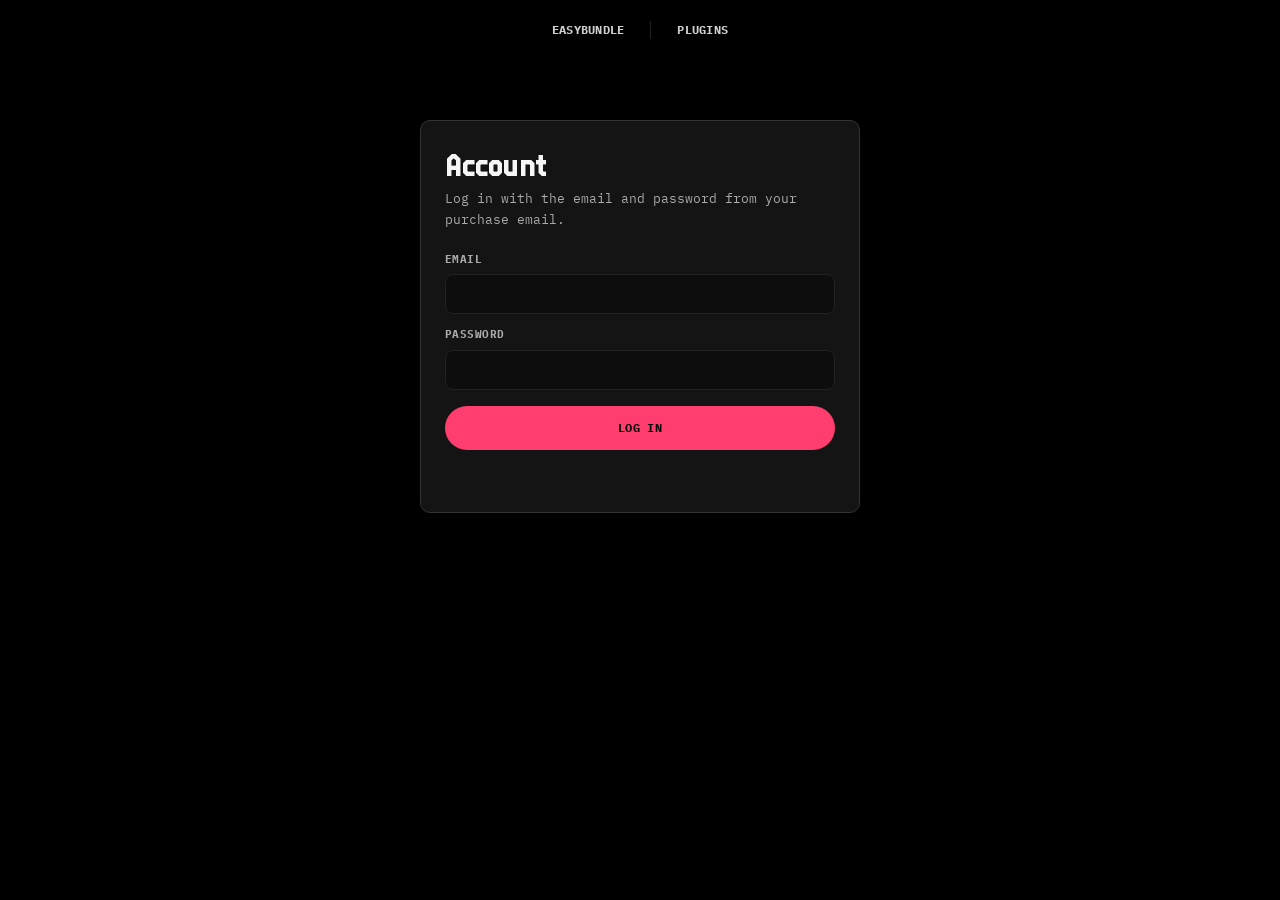
==== account.html @ e0dc14c1 "Initial commit: EASYBUNDLE site" ====
<!DOCTYPE html>
<html lang="en">
<head>
  <meta charset="utf-8" />
  <meta name="viewport" content="width=device-width, initial-scale=1" />
  <title>Account — EASYBUNDLE</title>
  <link rel="icon" href="assets/logo.png" type="image/png" />
  <link href="https://fonts.googleapis.com/css2?family=Inter:wght@400;600;700&family=IBM+Plex+Mono:wght@400;700&display=swap" rel="stylesheet" />
  <link rel="stylesheet" href="styles.css" />
</head>
<body>
  <a class="skip" href="#account">Account</a>
  <nav class="rail" aria-label="Site">
    <div class="rail__inner">
      <a href="/">EASYBUNDLE</a>
      <span class="rail__divider"></span>
      <a href="/#plugins">Plugins</a>
    </div>
  </nav>

  <main class="account-page" id="account">
    <div class="account-card" id="loginCard">
      <h1>Account</h1>
      <p class="lede">Log in with the email and password from your purchase email.</p>
      <form class="checkout__form" id="loginForm">
        <div class="checkout__field">
          <label for="loginEmail">Email</label>
          <input id="loginEmail" name="email" type="email" autocomplete="username" required />
        </div>
        <div class="checkout__field">
          <label for="loginPass">Password</label>
          <input id="loginPass" name="password" type="password" autocomplete="current-password" required />
        </div>
        <button class="checkout__submit" type="submit">Log in</button>
        <p class="checkout__status" id="loginStatus" aria-live="polite"></p>
      </form>
    </div>

    <div class="account-card" id="dashCard" hidden>
      <h1>Your license</h1>
      <p class="lede" id="dashHello"></p>
      <dl class="account-meta">
        <div>
          <dt>Email</dt>
          <dd id="dashEmail"></dd>
        </div>
        <div>
          <dt>License key</dt>
          <dd id="dashLicense"></dd>
        </div>
        <div>
          <dt>Plugins</dt>
          <dd id="dashPlugins"></dd>
        </div>
        <div>
          <dt>Purchased</dt>
          <dd id="dashDate"></dd>
        </div>
      </dl>
      <button class="checkout__submit" type="button" id="logoutBtn" style="margin-top:20px;background:#2a2a2a;color:#f5f5f5">Log out</button>
    </div>
  </main>

  <script>
    const loginCard = document.getElementById("loginCard");
    const dashCard = document.getElementById("dashCard");
    const statusEl = document.getElementById("loginStatus");

    function showUser(user) {
      loginCard.hidden = true;
      dashCard.hidden = false;
      document.getElementById("dashHello").textContent =
        `Hi ${user.first_name} — your EASYBUNDLE seat is active.`;
      document.getElementById("dashEmail").textContent = user.email;
      document.getElementById("dashLicense").textContent = user.license_key;
      document.getElementById("dashPlugins").textContent = (user.plugins || []).join(" · ");
      document.getElementById("dashDate").textContent = user.created_at
        ? new Date(user.created_at).toLocaleString()
        : "—";
    }

    async function refresh() {
      try {
        const res = await fetch("/api/me", { credentials: "same-origin" });
        if (!res.ok) return;
        const data = await res.json();
        if (data.ok) showUser(data.user);
      } catch (_) {}
    }

    document.getElementById("loginForm").addEventListener("submit", async (e) => {
      e.preventDefault();
      statusEl.textContent = "Signing in…";
      statusEl.className = "checkout__status";
      const body = {
        email: document.getElementById("loginEmail").value.trim(),
        password: document.getElementById("loginPass").value,
      };
      try {
        const res = await fetch("/api/login", {
          method: "POST",
          headers: { "Content-Type": "application/json" },
          credentials: "same-origin",
          body: JSON.stringify(body),
        });
        const data = await res.json();
        if (!res.ok || !data.ok) {
          statusEl.textContent = data.error || "Login failed";
          statusEl.className = "checkout__status is-error";
          return;
        }
        showUser(data.user);
      } catch (err) {
        statusEl.textContent = "Server offline — run: python3 server/app.py";
        statusEl.className = "checkout__status is-error";
      }
    });

    document.getElementById("logoutBtn").addEventListener("click", async () => {
      await fetch("/api/logout", { method: "POST", credentials: "same-origin" });
      dashCard.hidden = true;
      loginCard.hidden = false;
    });

    refresh();
  </script>
</body>
</html>
---- styles.css ----
@import url('https://fonts.googleapis.com/css2?family=Inter:wght@300;400;500;600;700;800&display=swap');

@font-face {
  font-family: "VideoCond";
  src: url("assets/fonts/VideoCond-Bold.ttf") format("truetype");
  font-weight: 700;
  font-style: normal;
  font-display: swap;
}

/* ═══════════════════════════════════════════════════════════
   EASYBUNDLE — EASYUI2 Design System
   Tokens → Tokens.h (Colour / Layout / Anim)
   ═══════════════════════════════════════════════════════════ */

:root {
  /* ── Tokens::Colour ── */
  --bg:             #000000;
  --chrome-stroke:  #222222;
  --header-rule:    #2a2a2a;
  --text-primary:   #f5f5f5;
  --text-secondary: #cfcfcf;
  --text-muted:     #aaaaaa;
  --text-on-accent: #0a0a0a;
  --chip-off:       #1e1e1e;
  --track-dark:     #1f1f1f;
  --dial-face:      #0d0d0d;
  --dial-ring:      #222222;
  --slider-idle:    #6e6e6e;
  --about-card:     #141414;
  --about-stroke:   #333333;

  /* ── Plugin accents ── */
  --metroom:        #FFD12D;
  --caesar:         #FF3D6E;
  --capsule-modern: #49FEFF;
  --reflect:        #FF4AA1;
  --slope:          #804AFF;
  --buy:            #FF3D6E;

  /* ── Tokens::Layout ── */
  --chrome-corner:  10px;
  --chip-h:         28px;
  --chip-gap:       10px;
  --chip-pad-x:     12px;
  --header-pad-x:   18px;

  /* ── Tokens::Anim ── */
  --row-show:       0.18s;
  --row-hide:       0.30s;
  --gs-slot:        0.24s;
  --about-fade:     0.18s;

  /* ── Typography ── */
  --display: "VideoCond", "Arial Narrow", sans-serif;
  --body:    "Inter", -apple-system, BlinkMacSystemFont, sans-serif;
  --mono:    "IBM Plex Mono", ui-monospace, monospace;

  /* ── Radii ── */
  --radius-chip: 14px;
  --radius-card: var(--chrome-corner);
  --radius-pill: 999px;
}

/* ══════════════════════════════════════════════
   RESET & BASE
   ══════════════════════════════════════════════ */
*, *::before, *::after { box-sizing: border-box; margin: 0; padding: 0; }
html { scroll-behavior: smooth; }

body {
  background: var(--bg);
  color: var(--text-primary);
  font-family: var(--body);
  font-size: 15px;
  line-height: 1.6;
  -webkit-font-smoothing: antialiased;
  -moz-osx-font-smoothing: grayscale;
  overflow-x: hidden;
}

a { color: inherit; text-decoration: none; }

/* Anchored sections clear the floating nav */
[id] { scroll-margin-top: 84px; }

.skip {
  position: absolute; left: -999px; top: 0;
  background: var(--text-primary); color: var(--bg);
  padding: 8px 16px; z-index: 100;
  border-radius: var(--radius-card);
}
.skip:focus { left: 12px; top: 12px; }

.wrap {
  width: min(1160px, calc(100% - 48px));
  margin: 0 auto;
}

/* ══════════════════════════════════════════════
   FLOATING NAV — bare chips, no backing plate
   Links styled as ToggleButton chips (chipOff fill)
   ══════════════════════════════════════════════ */
.rail {
  position: fixed;
  top: 16px;
  left: 50%;
  transform: translateX(-50%);
  z-index: 100;
  transition: transform 0.35s cubic-bezier(0.25, 0.46, 0.45, 0.94);
}
.rail.is-hidden {
  transform: translateX(-50%) translateY(-200%);
  pointer-events: none;
}

.rail__inner {
  display: flex;
  gap: var(--chip-gap);
  align-items: center;
  justify-content: center;
  /* overflow visible so oval morph bulge isn't clipped */
  overflow: visible;
}

/* Nav — oval morph chips (paintOvalButtonOverParent) */
.rail a {
  --btn-ink: var(--text-secondary);
  position: relative;
  flex: 0 0 auto;
  padding: 0 var(--chip-pad-x);
  height: var(--chip-h);
  display: inline-flex;
  align-items: center;
  justify-content: center;
  font-size: 12px;
  font-weight: 700;
  font-family: var(--mono);
  color: var(--btn-ink);
  border: none;
  border-radius: 0;
  background: transparent;
  white-space: nowrap;
  letter-spacing: 0.02em;
  text-transform: uppercase;
  cursor: pointer;
  overflow: visible;
  isolation: isolate;
}
.rail a.is-active {
  --btn-ink: var(--text-on-accent);
}

/* Lang switch — one morph chip; hover expands to fit EN + RU */
.rail__langs {
  position: relative;
  flex: 0 0 auto;
  height: var(--chip-h);
  width: 44px;
  isolation: isolate;
  overflow: visible;
}
.rail__langs .chip__canvas {
  z-index: 0;
}
.rail__langs-inner {
  position: relative;
  z-index: 1;
  display: flex;
  align-items: stretch;
  gap: var(--chip-gap);
  height: 100%;
  width: 100%;
  overflow: hidden;
}
.rail__langs .rail__lang {
  flex: 1 1 0;
  min-width: 0;
  height: 100%;
  padding: 0;
  margin: 0;
  border: none;
  background: transparent;
  /* Hit target only — label painted on canvas after morph fill */
  color: transparent;
  -webkit-text-fill-color: transparent;
  font-size: 12px;
  font-weight: 700;
  font-family: var(--mono);
  letter-spacing: 0.02em;
  text-transform: uppercase;
  cursor: pointer;
  white-space: nowrap;
}
/* Collapsed: only active lang is clickable (full chip) */
.rail__langs:not(.is-open) .rail__langs-inner {
  display: block;
}
.rail__langs:not(.is-open) .rail__lang {
  position: absolute;
  inset: 0;
  pointer-events: none;
}
.rail__langs:not(.is-open) .rail__lang.is-active {
  pointer-events: auto;
}
.rail__langs.is-open .rail__lang {
  position: relative;
  inset: auto;
  pointer-events: auto;
}

.rail__divider {
  display: inline-block;
  flex: 0 0 auto;
  width: 1px;
  height: 18px;
  background: var(--chrome-stroke);
  margin: 0 4px;
}

/* ══════════════════════════════════════════════
   HERO — pure black, no gradient, no logo
   ══════════════════════════════════════════════ */
.hero {
  position: relative;
  min-height: 100svh;
  display: flex;
  flex-direction: column;
  align-items: center;
  justify-content: center;
  overflow: visible;
  background: var(--bg);
  padding: 120px 20px 80px;
}

.hero__stage {
  text-align: center;
  max-width: 800px;
}

/* Title: VideoCond Bold — same face as plugin titles */
.hero__brand {
  margin: 0;
  font-family: var(--display);
  font-size: clamp(3.6rem, 12vw, 7rem);
  letter-spacing: 0.02em;
  line-height: 0.9;
  font-weight: 700;
  color: var(--text-primary);
  animation: rise 1s 0.1s cubic-bezier(0.16, 1, 0.3, 1) both;
}

.hero__line {
  margin: 24px auto 0;
  max-width: 32rem;
  color: var(--text-muted);
  font-size: 1.05rem;
  font-weight: 400;
  line-height: 1.6;
  font-family: var(--mono);
  animation: rise 1s 0.25s cubic-bezier(0.16, 1, 0.3, 1) both;
}

.hero__cta {
  display: flex;
  gap: var(--chip-gap);
  justify-content: center;
  flex-wrap: wrap;
  margin-top: 40px;
  animation: rise 1s 0.4s cubic-bezier(0.16, 1, 0.3, 1) both;
}

.hero__by {
  position: absolute;
  bottom: 28px; left: 0; right: 0;
  text-align: center;
  color: var(--text-muted);
  font-size: 12px;
  font-weight: 700;
  letter-spacing: 0.06em;
  text-transform: uppercase;
  font-family: var(--mono);
}
.hero__by a { color: var(--text-secondary); transition: color var(--row-show); }
.hero__by a:hover { color: var(--text-primary); }


/* Rail item with FREE badge */
.rail__item {
  position: relative;
  display: inline-flex;
  align-items: center;
  justify-content: center;
}
.rail__free {
  position: absolute;
  bottom: -12px;
  left: 50%;
  transform: translateX(-50%);
  font-size: 8px;
  font-weight: 700;
  font-family: var(--mono);
  letter-spacing: 0.08em;
  text-transform: uppercase;
  white-space: nowrap;
  animation: freePulse 2.5s ease-in-out infinite;
}
.rail__item:nth-child(4) .rail__free {
  animation-delay: 0s;
}
.rail__item:nth-child(5) .rail__free {
  animation-delay: 1.3s;
}
@keyframes freePulse {
  0%, 100% { opacity: 0.4; transform: translateX(-50%) scale(1); }
  15% { opacity: 1; transform: translateX(-50%) scale(1.2); }
  30% { opacity: 0.5; transform: translateX(-50%) scale(1); }
  45% { opacity: 1; transform: translateX(-50%) scale(1.15); }
  60% { opacity: 0.4; transform: translateX(-50%) scale(1); }
}

/* ══════════════════════════════════════════════
   BUTTONS — EasyUI2 oval morph chips
   paintOvalButtonOverParent + tickUiAnimations
   Shape drawn on canvas; label stays on rest bounds.
   ══════════════════════════════════════════════ */
.btn {
  --btn-ink: var(--text-secondary);
  position: relative;
  display: inline-flex;
  align-items: center;
  justify-content: center;
  height: var(--chip-h);
  padding: 0 var(--chip-pad-x);
  border: none;
  background: transparent;
  color: var(--btn-ink);
  text-decoration: none;
  font-family: var(--mono);
  font-size: 12px;
  font-weight: 700;
  letter-spacing: 0.02em;
  text-transform: uppercase;
  border-radius: 0;
  cursor: pointer;
  overflow: visible;
  isolation: isolate;
}
.btn--primary {
  --btn-ink: var(--text-on-accent);
}
.btn--buy {
  --btn-ink: var(--text-on-accent);
}
.btn--ghost {
  --btn-ink: var(--text-secondary);
}

/* Canvas paints the morphing pill; label does not press/morph */
.chip__canvas {
  position: absolute;
  left: 50%;
  top: 50%;
  transform: translate(-50%, -50%);
  pointer-events: none;
  z-index: 0;
}
.chip__label {
  position: relative;
  z-index: 1;
}

/* ══════════════════════════════════════════════
   KEYFRAMES
   ══════════════════════════════════════════════ */
@keyframes rise {
  from { opacity: 0; transform: translateY(20px); }
  to   { opacity: 1; transform: translateY(0); }
}

/* ══════════════════════════════════════════════
   SECTIONS — header-rule dividers (paintChrome)
   ══════════════════════════════════════════════ */
.stack {
  padding: 120px 0;
  position: relative;
}
.stack::before {
  content: "";
  position: absolute;
  top: 0; left: 0; right: 0;
  height: 1px;
  background: var(--header-rule);
}

.section-title {
  margin: 0 0 20px;
  font-family: var(--display);
  font-size: clamp(2rem, 5vw, 3.2rem);
  font-weight: 700;
  line-height: 1;
  letter-spacing: 0.02em;
  color: var(--text-primary);
}

.section-lead {
  margin: 0;
  max-width: 38rem;
  color: var(--text-muted);
  font-family: var(--mono);
  font-size: 13px;
  line-height: 1.7;
}

/* ══════════════════════════════════════════════
   PLUGIN SECTIONS
   ══════════════════════════════════════════════ */
.plugin {
  padding: 120px 0;
  position: relative;
}
.plugin::before {
  content: "";
  position: absolute;
  top: 0; left: 0; right: 0;
  height: 1px;
  background: var(--header-rule);
}

.plugin__grid {
  display: grid;
  grid-template-columns: 1fr 1fr;
  gap: 60px;
  align-items: center;
}
.plugin__grid--flip .plugin__copy { order: 2; }
.plugin__grid--flip .plugin__shot { order: 1; }

.plugin__role {
  margin: 0 0 10px;
  font-size: 12px;
  font-weight: 700;
  font-family: var(--mono);
  letter-spacing: 0.04em;
  text-transform: uppercase;
  color: var(--accent);
}

.plugin__name {
  margin: 0 0 20px;
  font-family: var(--display);
  font-size: clamp(2.4rem, 5vw, 3.4rem);
  font-weight: 700;
  line-height: 1;
  letter-spacing: 0.02em;
  color: var(--text-primary);
}

.plugin__sound {
  margin: 0 0 16px;
  color: var(--text-secondary);
  font-family: var(--mono);
  font-size: 13px;
  font-weight: 500;
  max-width: 34rem;
  line-height: 1.6;
}

.plugin__desc {
  margin: 0 0 24px;
  color: var(--text-muted);
  font-family: var(--mono);
  font-size: 13px;
  max-width: 34rem;
  line-height: 1.6;
}

.plugin__pros {
  margin: 0; padding: 0;
  list-style: none;
  display: grid;
  gap: 10px;
  max-width: 34rem;
}
.plugin__pros li {
  position: relative;
  padding-left: 20px;
  color: var(--text-secondary);
  font-family: var(--mono);
  font-size: 12px;
  line-height: 1.5;
}
.plugin__pros li strong {
  color: var(--text-primary);
  font-weight: 600;
}
.plugin__pros li::before {
  content: "";
  position: absolute;
  left: 0; top: 6px;
  width: 6px; height: 6px;
  border-radius: 50%;
  background: var(--accent);
  box-shadow: 0 0 8px var(--accent);
}

.plugin__shot { margin: 0; min-width: 0; }

/* Scroll reveal — staggered fade-up */
.plugin__copy > * {
  opacity: 0;
  transform: translateY(32px);
  transition: opacity 0.7s cubic-bezier(0.16, 1, 0.3, 1),
              transform 0.7s cubic-bezier(0.16, 1, 0.3, 1);
}
.plugin__shot {
  opacity: 0;
  filter: blur(20px);
  transition: opacity 0.9s cubic-bezier(0.16, 1, 0.3, 1),
              filter 0.9s cubic-bezier(0.16, 1, 0.3, 1);
}
.plugin.is-inview .plugin__copy > * {
  opacity: 1;
  transform: none;
}
.plugin.is-inview .plugin__shot {
  opacity: 1;
  filter: blur(0);
}
/* Stagger children */
.plugin.is-inview .plugin__role   { transition-delay: 0s; }
.plugin.is-inview .plugin__name   { transition-delay: 0.08s; }
.plugin.is-inview .plugin__sound  { transition-delay: 0.16s; }
.plugin.is-inview .plugin__pros   { transition-delay: 0.24s; }
.plugin.is-inview .plugin__shot   { transition-delay: 0.15s; }

/* ══════════════════════════════════════════════
   PLUGIN SCREENSHOT — real UI shots
   chromeCorner radius + inner edge vignette
   ══════════════════════════════════════════════ */
.shot {
  position: relative;
  max-width: 460px;
  height: 300px;
  margin: 0 auto;
  display: flex;
  align-items: center;
  justify-content: center;
  transform: perspective(1200px) rotateY(-3deg) rotateX(1deg);
  transition: transform 0.6s cubic-bezier(0.16, 1, 0.3, 1),
              box-shadow 0.6s ease;
  box-shadow: 0 20px 60px rgba(0, 0, 0, 0.6);
}
.plugin__grid--flip .shot {
  transform: perspective(1200px) rotateY(3deg) rotateX(1deg);
}
.plugin.is-inview .shot {
  transform: perspective(1200px) rotateY(0) rotateX(0);
  box-shadow:
    0 24px 80px rgba(0, 0, 0, 0.5),
    0 0 40px color-mix(in srgb, var(--accent) 6%, transparent);
}

.shot img {
  display: block;
  max-width: 100%;
  max-height: 100%;
  object-fit: contain;
  border-radius: var(--chrome-corner);
  border: 1px solid rgba(255, 255, 255, 0.10);
  background: var(--bg);
}

/* Soft inner darkening along the edges */
.shot::after {
  content: "";
  position: absolute;
  inset: 0;
  border-radius: inherit;
  pointer-events: none;
  box-shadow: inset 0 0 42px 10px rgba(0, 0, 0, 0.55);
}

/* ══════════════════════════════════════════════
   STACK SECTION
   ══════════════════════════════════════════════ */
.stack__list {
  margin: 28px 0 0;
  padding: 0;
  list-style: none;
  display: grid;
  gap: 12px;
  max-width: 40rem;
  font-size: 14px;
  font-weight: 500;
  font-family: var(--mono);
}
.stack__list span { font-weight: 700; }
.stack__list i { font-style: normal; }
.stack__tip {
  margin: 28px 0 0;
  color: var(--text-muted);
  font-family: var(--mono);
  font-size: 13px;
  max-width: 36rem;
}

/* ══════════════════════════════════════════════
   FOOTER — chrome-stroke top border
   ══════════════════════════════════════════════ */
.footer {
  border-top: 1px solid var(--chrome-stroke);
  padding: 48px 0 56px;
}
.footer__inner {
  display: flex;
  justify-content: space-between;
  align-items: flex-end;
  gap: 16px;
  flex-wrap: wrap;
}
.footer strong {
  font-family: var(--display);
  font-size: 1.4rem;
  font-weight: 700;
  letter-spacing: 0.02em;
  color: var(--text-primary);
}
.footer p {
  margin: 4px 0 0;
  color: var(--text-muted);
  font-family: var(--mono);
  font-size: 12px;
}
.footer a { color: var(--text-secondary); transition: color var(--row-show); }
.footer a:hover { color: var(--text-primary); }

/* ══════════════════════════════════════════════
   RESPONSIVE
   ══════════════════════════════════════════════ */
@media (max-width: 900px) {
  .plugin__grid,
  .plugin__grid--flip {
    grid-template-columns: 1fr;
  }
  .plugin__grid--flip .plugin__copy,
  .plugin__grid--flip .plugin__shot { order: initial; }
  .shot { transform: none !important; }
  .rail {
    left: 50%;
    transform: translateX(-50%);
    width: auto;
  }
  .rail.is-hidden {
    transform: translateX(-50%) translateY(-200%);
    pointer-events: none;
  }
}

/* ══════════════════════════════════════════════
   CHECKOUT MODAL
   ══════════════════════════════════════════════ */
.checkout {
  position: fixed;
  inset: 0;
  z-index: 200;
  display: grid;
  place-items: center;
  padding: 24px;
  opacity: 0;
  visibility: hidden;
  pointer-events: none;
  transition: opacity 0.18s ease, visibility 0.18s ease;
}
.checkout.is-open {
  opacity: 1;
  visibility: visible;
  pointer-events: auto;
}
.checkout__scrim {
  position: absolute;
  inset: 0;
  background: rgba(0, 0, 0, 0.78);
}
.checkout__panel {
  position: relative;
  width: min(440px, 100%);
  max-height: min(90vh, 720px);
  overflow: auto;
  background: var(--about-card);
  border: 1px solid var(--about-stroke);
  border-radius: var(--chrome-corner);
  padding: 28px 24px 24px;
  scrollbar-width: thin;
}
.checkout__close {
  position: absolute;
  top: 12px;
  right: 12px;
  width: 32px;
  height: 32px;
  border: none;
  background: transparent;
  color: var(--text-muted);
  font-size: 20px;
  cursor: pointer;
  line-height: 1;
}
.checkout__close:hover { color: var(--text-primary); }
.checkout__eyebrow {
  margin: 0 0 6px;
  font-family: var(--mono);
  font-size: 11px;
  font-weight: 700;
  letter-spacing: 0.08em;
  text-transform: uppercase;
  color: var(--buy);
}
.checkout__title {
  margin: 0 0 8px;
  font-family: var(--display);
  font-size: 2rem;
  line-height: 1;
  letter-spacing: 0.02em;
}
.checkout__price {
  margin: 0 0 20px;
  font-family: var(--mono);
  font-size: 13px;
  color: var(--text-muted);
}
.checkout__price strong {
  color: var(--text-primary);
  font-size: 18px;
}
.checkout__form {
  display: grid;
  gap: 12px;
}
.checkout__row {
  display: grid;
  gap: 12px;
}
@media (min-width: 520px) {
  .checkout__row--2 { grid-template-columns: 1fr 1fr; }
}
.checkout__field {
  display: grid;
  gap: 6px;
}
.checkout__field label {
  font-family: var(--mono);
  font-size: 11px;
  font-weight: 700;
  letter-spacing: 0.04em;
  text-transform: uppercase;
  color: var(--text-muted);
}
.checkout__field input,
.checkout__field select {
  height: 40px;
  padding: 0 12px;
  border: 1px solid var(--chrome-stroke);
  border-radius: 8px;
  background: #0d0d0d;
  color: var(--text-primary);
  font-family: var(--body);
  font-size: 14px;
  outline: none;
}
.checkout__field input:focus,
.checkout__field select:focus {
  border-color: var(--buy);
}
.checkout__check {
  display: flex;
  gap: 10px;
  align-items: flex-start;
  font-size: 13px;
  color: var(--text-secondary);
  line-height: 1.4;
}
.checkout__check input {
  margin-top: 3px;
  accent-color: var(--buy);
}
.checkout__submit {
  margin-top: 4px;
  width: 100%;
  height: 44px;
  border: none;
  border-radius: 999px;
  background: var(--buy);
  color: var(--text-on-accent);
  font-family: var(--mono);
  font-size: 12px;
  font-weight: 700;
  letter-spacing: 0.04em;
  text-transform: uppercase;
  cursor: pointer;
}
.checkout__submit:disabled {
  opacity: 0.55;
  cursor: wait;
}
.checkout__submit:hover:not(:disabled) {
  filter: brightness(1.06);
}
.checkout__note {
  margin: 0;
  font-size: 12px;
  color: var(--text-muted);
  line-height: 1.5;
}
.checkout__status {
  margin: 8px 0 0;
  min-height: 1.2em;
  font-family: var(--mono);
  font-size: 12px;
  color: var(--text-secondary);
}
.checkout__status.is-error { color: #ff6b6b; }
.checkout__status.is-ok { color: #3ddc84; }
.checkout__done {
  display: none;
  gap: 12px;
}
.checkout.is-done .checkout__form { display: none; }
.checkout.is-done .checkout__done { display: grid; }
.checkout__done code {
  display: block;
  padding: 10px 12px;
  background: #0d0d0d;
  border: 1px solid var(--chrome-stroke);
  border-radius: 8px;
  font-family: var(--mono);
  font-size: 12px;
  word-break: break-all;
  color: var(--text-primary);
}
.checkout__done a {
  color: var(--buy);
  text-decoration: underline;
}

.footer__inner > a {
  font-family: var(--mono);
  font-size: 12px;
  font-weight: 700;
  letter-spacing: 0.04em;
  text-transform: uppercase;
  color: var(--text-muted);
}
.footer__inner > a:hover { color: var(--text-primary); }

/* Account page */
.account-page {
  min-height: 100svh;
  padding: 120px 20px 80px;
}
.account-card {
  width: min(440px, 100%);
  margin: 0 auto;
  background: var(--about-card);
  border: 1px solid var(--about-stroke);
  border-radius: var(--chrome-corner);
  padding: 28px 24px;
}
.account-card h1 {
  margin: 0 0 8px;
  font-family: var(--display);
  font-size: 2rem;
  line-height: 1;
}
.account-card .lede {
  margin: 0 0 20px;
  color: var(--text-muted);
  font-size: 13px;
  font-family: var(--mono);
}
.account-card .checkout__form { margin-top: 8px; }
.account-meta {
  display: grid;
  gap: 10px;
  margin-top: 16px;
}
.account-meta dt {
  font-family: var(--mono);
  font-size: 11px;
  font-weight: 700;
  letter-spacing: 0.04em;
  text-transform: uppercase;
  color: var(--text-muted);
}
.account-meta dd {
  margin: 0;
  font-family: var(--mono);
  font-size: 13px;
  color: var(--text-primary);
  word-break: break-all;
}

@media (max-width: 600px) {
  .hero__brand { font-size: clamp(2.8rem, 14vw, 4rem); }
  .hero__cta { flex-direction: column; align-items: center; }
  .hero__cta .btn { width: 100%; max-width: 280px; }
}

@media (prefers-reduced-motion: reduce) {
  *, *::before, *::after {
    animation: none !important;
    transition: none !important;
  }
}
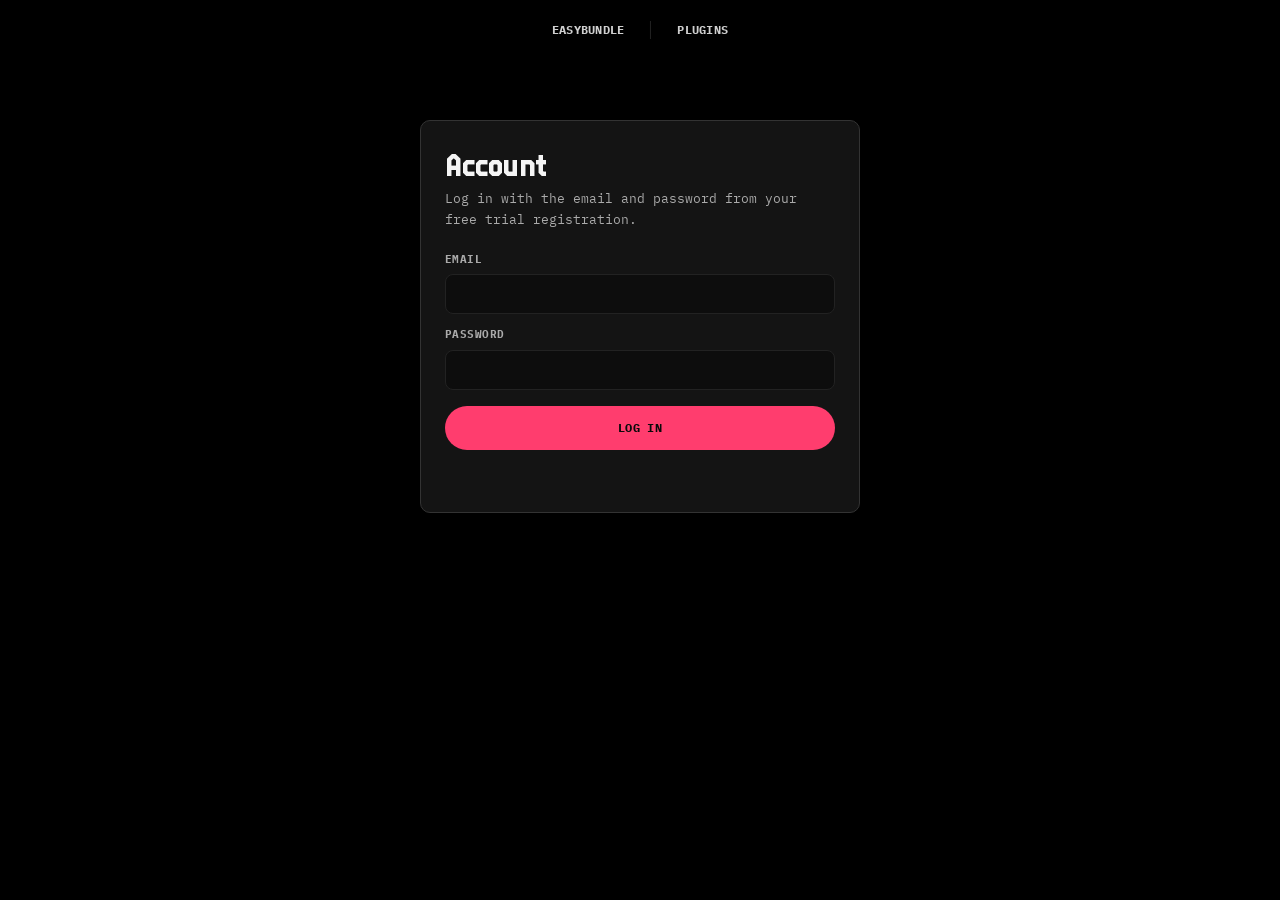
==== commit 21b54976: "Remove payment: free registration grants 3-month trial license" ====
--- a/account.html
+++ b/account.html
@@ -21,7 +21,7 @@
   <main class="account-page" id="account">
     <div class="account-card" id="loginCard">
       <h1>Account</h1>
-      <p class="lede">Log in with the email and password from your purchase email.</p>
+      <p class="lede">Log in with the email and password from your free trial registration.</p>
       <form class="checkout__form" id="loginForm">
         <div class="checkout__field">
           <label for="loginEmail">Email</label>
@@ -53,11 +53,16 @@
           <dd id="dashPlugins"></dd>
         </div>
         <div>
-          <dt>Purchased</dt>
+          <dt>License valid until</dt>
+          <dd id="dashExpiry"></dd>
+        </div>
+        <div>
+          <dt>Registered</dt>
           <dd id="dashDate"></dd>
         </div>
       </dl>
       <button class="checkout__submit" type="button" id="logoutBtn" style="margin-top:20px;background:#2a2a2a;color:#f5f5f5">Log out</button>
+      <a class="checkout__submit" id="adminLink" href="/admin.html" hidden style="margin-top:12px;display:block;text-align:center">God mode →</a>
     </div>
   </main>
 
@@ -70,13 +75,23 @@
       loginCard.hidden = true;
       dashCard.hidden = false;
       document.getElementById("dashHello").textContent =
-        `Hi ${user.first_name} — your EASYBUNDLE seat is active.`;
+        `Hi ${user.first_name} — your free EASYBUNDLE trial is active.`;
       document.getElementById("dashEmail").textContent = user.email;
       document.getElementById("dashLicense").textContent = user.license_key;
       document.getElementById("dashPlugins").textContent = (user.plugins || []).join(" · ");
       document.getElementById("dashDate").textContent = user.created_at
         ? new Date(user.created_at).toLocaleString()
         : "—";
+      const expEl = document.getElementById("dashExpiry");
+      if (expEl) {
+        expEl.textContent = user.lifetime
+          ? "Lifetime"
+          : user.expires_at
+            ? new Date(user.expires_at).toLocaleDateString()
+            : "—";
+      }
+      const adminLink = document.getElementById("adminLink");
+      if (adminLink) adminLink.hidden = user.role !== "admin";
     }
 
     async function refresh() {
--- a/styles.css
+++ b/styles.css
@@ -107,6 +107,9 @@
   left: 50%;
   transform: translateX(-50%);
   z-index: 100;
+  display: flex;
+  align-items: center;
+  gap: var(--chip-gap);
   transition: transform 0.35s cubic-bezier(0.25, 0.46, 0.45, 0.94);
 }
 .rail.is-hidden {
@@ -122,6 +125,10 @@
   /* overflow visible so oval morph bulge isn't clipped */
   overflow: visible;
 }
+
+/* Burger toggle — unused (mobile nav is a horizontal scroller now) */
+
+/* ── Vertical / horizontal chip layout helpers ── */
 
 /* Nav — oval morph chips (paintOvalButtonOverParent) */
 .rail a {
@@ -647,14 +654,144 @@
   .plugin__grid--flip .plugin__copy,
   .plugin__grid--flip .plugin__shot { order: initial; }
   .shot { transform: none !important; }
+
+  /* ── Mobile horizontal scrollable nav ── */
   .rail {
+    top: 12px;
+    left: 0;
+    right: 0;
+    transform: none;
+    width: 100%;
+    padding: 0;
+    height: 56px;
+    overflow: visible;
+    align-items: flex-start;
+  }
+  /* Dark plate under the header — dims content that slides beneath it */
+  .rail::before {
+    content: "";
+    position: absolute;
+    top: -12px;
+    left: 0;
+    right: 0;
+    bottom: -56px;
+    background: linear-gradient(
+      to bottom,
+      rgba(0, 0, 0, 0.9),
+      rgba(0, 0, 0, 0.5) 50%,
+      rgba(0, 0, 0, 0) 100%
+    );
+    z-index: -1;
+    pointer-events: none;
+  }
+  .rail.is-hidden {
+    transform: translateY(-200%);
+    pointer-events: none;
+  }
+  .rail__burger {
+    display: none;
+  }
+  .rail__inner {
+    position: static;
+    flex: 1 1 auto;
+    min-width: 0;
+    flex-direction: row;
+    align-items: center;
+    justify-content: flex-start;
+    gap: 8px;
+    width: auto;
+    height: 100%;
+    padding: 14px 0 14px 16px;
+    background: transparent;
+    border: none;
+    border-radius: 0;
+    overflow-x: auto;
+    overflow-y: hidden;
+    -webkit-overflow-scrolling: touch;
+    scrollbar-width: none;
+    opacity: 1;
+    visibility: visible;
+    transform: none;
+    transition: none;
+    /* Fade content at the scroll edges */
+    -webkit-mask-image: linear-gradient(
+      to right,
+      transparent 0,
+      #000 34px,
+      #000 calc(100% - 40px),
+      transparent 100%
+    );
+    mask-image: linear-gradient(
+      to right,
+      transparent 0,
+      #000 34px,
+      #000 calc(100% - 40px),
+      transparent 100%
+    );
+  }
+  .rail__inner::-webkit-scrollbar { display: none; }
+  .rail__inner a,
+  .rail__inner .rail__item {
+    flex: 0 0 auto;
+    width: auto;
+    white-space: nowrap;
+  }
+  .rail__inner .rail__item {
+    justify-content: center;
+    gap: 6px;
+  }
+  .rail__inner .rail__item .rail__free {
+    position: absolute;
+    bottom: -12px;
     left: 50%;
     transform: translateX(-50%);
-    width: auto;
-  }
-  .rail.is-hidden {
-    transform: translateX(-50%) translateY(-200%);
-    pointer-events: none;
+    font-size: 8px;
+    letter-spacing: 0.08em;
+    animation: freePulse 2.5s ease-in-out infinite;
+  }
+  .rail__inner .rail__divider {
+    display: inline-block;
+    flex: 0 0 auto;
+    width: 1px;
+    height: 18px;
+    margin: 0 4px;
+  }
+  .rail__inner a,
+  .rail__inner .rail__item > a {
+    height: var(--chip-h);
+    font-size: 12px;
+    padding: 0 var(--chip-pad-x);
+  }
+  /* Lang switch — always visible, sits outside the scroller */
+  .rail__langs {
+    flex: 0 0 auto;
+    margin: 14px 16px 0 8px;
+    height: var(--chip-h);
+    width: 44px;
+    padding: 0;
+    align-self: flex-start;
+  }
+  .rail__langs .chip__canvas {
+    height: 100%;
+  }
+  .rail__langs .rail__langs-inner {
+    width: 100%;
+    height: 100%;
+    display: flex;
+    flex-direction: column;
+    align-items: stretch;
+  }
+  .rail__langs .rail__lang {
+    flex: 1 1 0;
+    min-height: 0;
+    width: 100%;
+    height: 100%;
+    padding: 0;
+    color: transparent;
+    -webkit-text-fill-color: transparent;
+  }
+  .rail__langs:not(.is-open) .rail__langs-inner {
+    display: block;
   }
 }
 
@@ -903,8 +1040,10 @@
 
 @media (max-width: 600px) {
   .hero__brand { font-size: clamp(2.8rem, 14vw, 4rem); }
-  .hero__cta { flex-direction: column; align-items: center; }
-  .hero__cta .btn { width: 100%; max-width: 280px; }
+  .hero__cta .btn {
+    flex: 0 1 auto;
+    width: auto;
+  }
 }
 
 @media (prefers-reduced-motion: reduce) {
